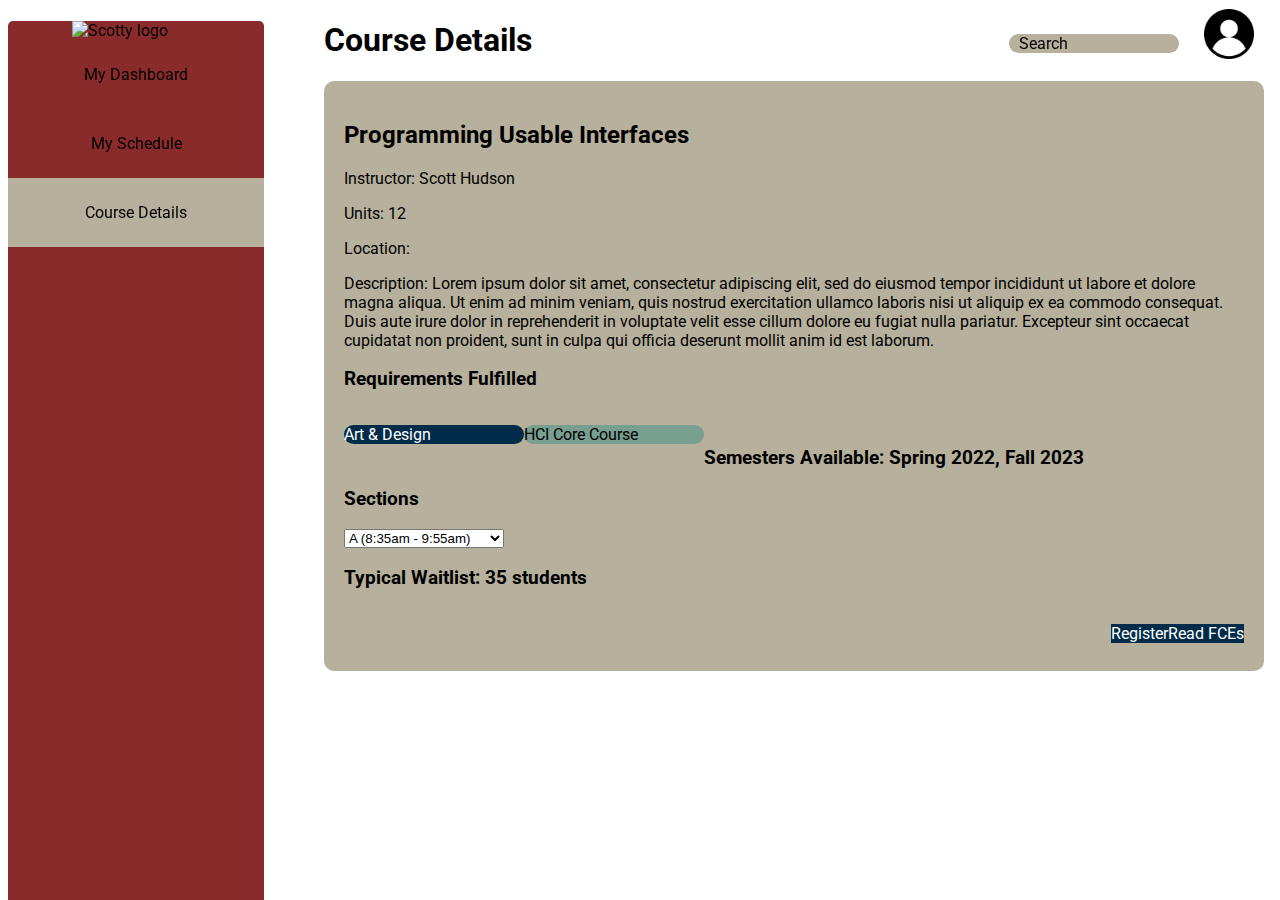
==== public/course_detail.html @ b7f16bbe "minor UI tweaks and added in search bar and user account icon" ====
<!DOCTYPE html>
<html>
  <head>
    <title>CMU SIO</title>
    <!-- styles -->
    <link rel="stylesheet" type="text/css" href="css/styles.css">
    <link rel="stylesheet" type="text/css" href="css/course_detail.css">
    <!-- fonts -->
    <link href="https://fonts.googleapis.com/css?family=Roboto|Roboto+Slab" rel="stylesheet">
  </head>
  
  <body>
    <!-- navigation bar -->
    <nav>
      <ul>
        <li> <img src="images/cmu-scotty-silhouette.png" alt="Scotty logo" width="100" height="120"> </li>
        <li> <a href = "index.html"> My Dashboard </a> </li>
        <li> <a href = "schedule.html"> My Schedule </a> </li>
        <li> <a href = "course_detail.html" class = "active"> Course Details </a> </li>
      </ul>
    </nav>

    <!-- search bar and user account button -->
    <div class = "search">
        <p> Search </p>
        <img src = "images/user.png" alt= "User Account Icon" width = 50 height = 50>
    </div>

    <h1> Course Details </h1>

    <!-- course details card -->
    <div class = "course_card"> 
        <h2> Programming Usable Interfaces </h2>
        <p> Instructor: Scott Hudson </p>
        <p> Units: 12 </p>
        <p> Location: </p>
        <p> Description: Lorem ipsum dolor sit amet, consectetur adipiscing elit, sed do eiusmod tempor incididunt ut labore et dolore 
            magna aliqua. Ut enim ad minim veniam, quis nostrud exercitation ullamco laboris nisi ut aliquip ex ea commodo consequat. 
            Duis aute irure dolor in reprehenderit in voluptate velit esse cillum dolore eu fugiat nulla pariatur. Excepteur sint 
            occaecat cupidatat non proident, sunt in culpa qui officia deserunt mollit anim id est laborum. </p>

        <h3> Requirements Fulfilled </h3>
            <p class = "art_requirement"> Art & Design </p>
            <p class = "hci_requirement"> HCI Core Course </p>
        </br>
        <h3> Semesters Available: Spring 2022, Fall 2023 </h3>
        <h3> Sections </h3>
            <select name=”pui_sections”>
                <option value= ”A”> A (8:35am - 9:55am) </option>
                <option value= ”B”> B (10:40am - 12:10pm) </option>
                <option value= ”C”> C (3:00pm - 4:25pm) </option>
            </select>
        <h3> Typical Waitlist: 35 students </h3>

        <p class = "button" id = "course_detail_pg"> Read FCEs </p>
        <p class = "button" id = "course_detail_pg"> Register </p>
    </div>

  </body>
</html>
---- public/css/styles.css ----
body{
    font-family: 'Roboto', sans-serif;
}

/* ----------------------------------------------------- */
/* ------------ Navigation bar styling ----------------- */
ul {
    list-style-type: none;
    margin: 0;
    padding: 0;
    width: 20%;
    background-color: #8A2B2B;
    height: 100%; /* Full height */
    position: fixed; /* Make it stick, even on scroll */
    overflow: auto; /* Enable scrolling if the sidenav has too much content */
    border-radius: 5px;
}

nav img {
    margin-left: 25%;
}
  
li a {
    display: block;
    color: #000;
    padding: 25px 30px ;
    text-decoration: none;
    text-align: center;
  }

/* Change the link color on hover */
li a:hover {
    background-color: #FFFFFF;
    color: black;
}

/* Change the link color when clicked */
li .active {
    background-color: #B7B09C;
    color: black;
}

/* ----------------------------------------------------- */
/* ------------ Button styling ----------------- */
.button {
    background-color: #002B49;
    color: white;
    
}

/* ----------------------------------------------------- */
/* ------------ Search bar and user account icon styling ----------------- */
.search{
    position: fixed;
    top: 1%;
    right: 2%;
}

.search p{
    border-radius: 10px;
    background-color: #B7B09C;
    width: 160px;
    height: 3%; 
    padding-left: 10px;
    float: left;
    margin: 25px;
}

.search img{
    float: right;
}
---- public/css/course_detail.css ----
body{
    color: black;
}

h1{
    margin-left:25%;
}

.course_card{
    margin-left: 25%;
    background-color: #B7B09C;
    border-radius: 10px;
    width: 900px;
    height: 550px;
    padding: 20px;
}

.art_requirement{
    border-radius: 10px;
    background-color: #002B49;
    color: white;
    width: 20%;
    position: relative;
    float: left;
}

.hci_requirement{
    border-radius: 10px;
    background-color: #789F90;
    width: 20%;
    position: relative;
    float: left;
}

#course_detail_pg{
    float:right;
}
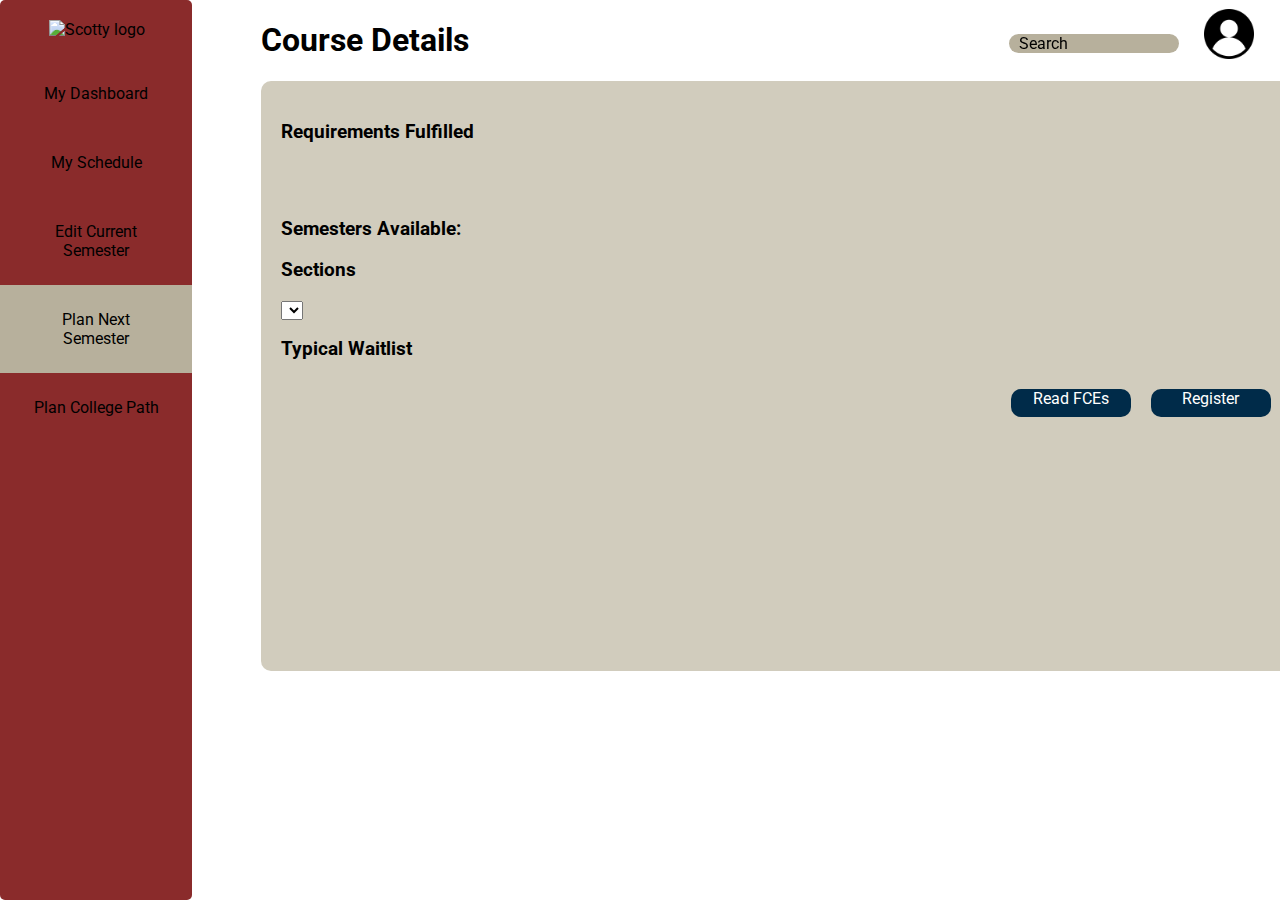
==== commit e77b8aba: "added in javascript for course details page" ====
--- a/public/course_detail.html
+++ b/public/course_detail.html
@@ -2,21 +2,24 @@
 <html>
   <head>
     <title>CMU SIO</title>
-    <!-- styles -->
+    <!-- links -->
     <link rel="stylesheet" type="text/css" href="css/styles.css">
     <link rel="stylesheet" type="text/css" href="css/course_detail.css">
+    <script src="main.js"></script>
     <!-- fonts -->
     <link href="https://fonts.googleapis.com/css?family=Roboto|Roboto+Slab" rel="stylesheet">
   </head>
   
-  <body>
+  <body onload= "onLoad()">
     <!-- navigation bar -->
     <nav>
       <ul>
-        <li> <img src="images/cmu-scotty-silhouette.png" alt="Scotty logo" width="100" height="120"> </li>
+        <li> <img src="images/cmu-scotty-silhouette.png" alt="Scotty logo" width="120" height="120"> </li>
         <li> <a href = "index.html"> My Dashboard </a> </li>
         <li> <a href = "schedule.html"> My Schedule </a> </li>
-        <li> <a href = "course_detail.html" class = "active"> Course Details </a> </li>
+        <li> <a href = "placeholder.html"> Edit Current Semester </a> </li>
+        <li> <a href = "course_detail.html" class = "active"> Plan Next Semester </a> </li>
+        <li> <a href = "placeholder.html"> Plan College Path </a> </li>
       </ul>
     </nav>
 
@@ -30,30 +33,29 @@
 
     <!-- course details card -->
     <div class = "course_card"> 
-        <h2> Programming Usable Interfaces </h2>
-        <p> Instructor: Scott Hudson </p>
-        <p> Units: 12 </p>
-        <p> Location: </p>
-        <p> Description: Lorem ipsum dolor sit amet, consectetur adipiscing elit, sed do eiusmod tempor incididunt ut labore et dolore 
-            magna aliqua. Ut enim ad minim veniam, quis nostrud exercitation ullamco laboris nisi ut aliquip ex ea commodo consequat. 
-            Duis aute irure dolor in reprehenderit in voluptate velit esse cillum dolore eu fugiat nulla pariatur. Excepteur sint 
-            occaecat cupidatat non proident, sunt in culpa qui officia deserunt mollit anim id est laborum. </p>
+        <h2 id = "course_name" > </h2>
+        <p id = "instructor" >  </p>
+        <p id = "units"> </p>
+        <p id = "location"> </p>
+        <p id = "description"> </p>
 
         <h3> Requirements Fulfilled </h3>
-            <p class = "art_requirement"> Art & Design </p>
-            <p class = "hci_requirement"> HCI Core Course </p>
+            <p class = "art_requirement" id = "requirement_1">  </p>
+            <p class = "hci_requirement" id = "requirement_2"> </p>
         </br>
-        <h3> Semesters Available: Spring 2022, Fall 2023 </h3>
+        </br>
+        <h3 id= "semesters"> Semesters Available: </h3>
+        <p ></p>
         <h3> Sections </h3>
-            <select name=”pui_sections”>
-                <option value= ”A”> A (8:35am - 9:55am) </option>
-                <option value= ”B”> B (10:40am - 12:10pm) </option>
-                <option value= ”C”> C (3:00pm - 4:25pm) </option>
+            <select name= ”sections”>
+                <option id= ”A”> </option>
+                <option id= ”B”> </option>
+                <option id= ”C”> </option>
             </select>
-        <h3> Typical Waitlist: 35 students </h3>
+        <h3 id = "waitlist"> Typical Waitlist</h3>
 
+        <p class = "button" id = "course_detail_pg"> Register </p>
         <p class = "button" id = "course_detail_pg"> Read FCEs </p>
-        <p class = "button" id = "course_detail_pg"> Register </p>
     </div>
 
   </body>
--- a/public/css/styles.css
+++ b/public/css/styles.css
@@ -8,7 +8,9 @@
     list-style-type: none;
     margin: 0;
     padding: 0;
-    width: 20%;
+    top:0px;
+    left:0px;
+    width: 15%;
     background-color: #8A2B2B;
     height: 100%; /* Full height */
     position: fixed; /* Make it stick, even on scroll */
@@ -17,7 +19,8 @@
 }
 
 nav img {
-    margin-left: 25%;
+    margin-left: 15%;
+    padding:20px;
 }
   
 li a {
@@ -43,9 +46,13 @@
 /* ----------------------------------------------------- */
 /* ------------ Button styling ----------------- */
 .button {
+    color: white;
+    height: 5%;
+    width: 12%;
+    text-align: center;
+    border-radius: 10px;
+    margin: 10px;  
     background-color: #002B49;
-    color: white;
-    
 }
 
 /* ----------------------------------------------------- */
--- a/public/css/course_detail.css
+++ b/public/css/course_detail.css
@@ -3,14 +3,14 @@
 }
 
 h1{
-    margin-left:25%;
+    margin-left:20%;
 }
 
 .course_card{
-    margin-left: 25%;
-    background-color: #B7B09C;
+    margin-left: 20%;
+    background-color: #D1CCBD;
     border-radius: 10px;
-    width: 900px;
+    width: 1000px;
     height: 550px;
     padding: 20px;
 }
@@ -20,18 +20,22 @@
     background-color: #002B49;
     color: white;
     width: 20%;
-    position: relative;
     float: left;
+    text-align: center;
+    margin-right: 25px;
+    margin-top: 0;
 }
 
 .hci_requirement{
     border-radius: 10px;
     background-color: #789F90;
     width: 20%;
-    position: relative;
     float: left;
+    text-align: center;
+    margin-top: 0;
 }
 
 #course_detail_pg{
     float:right;
-}+    margin-bottom: 20px;
+}
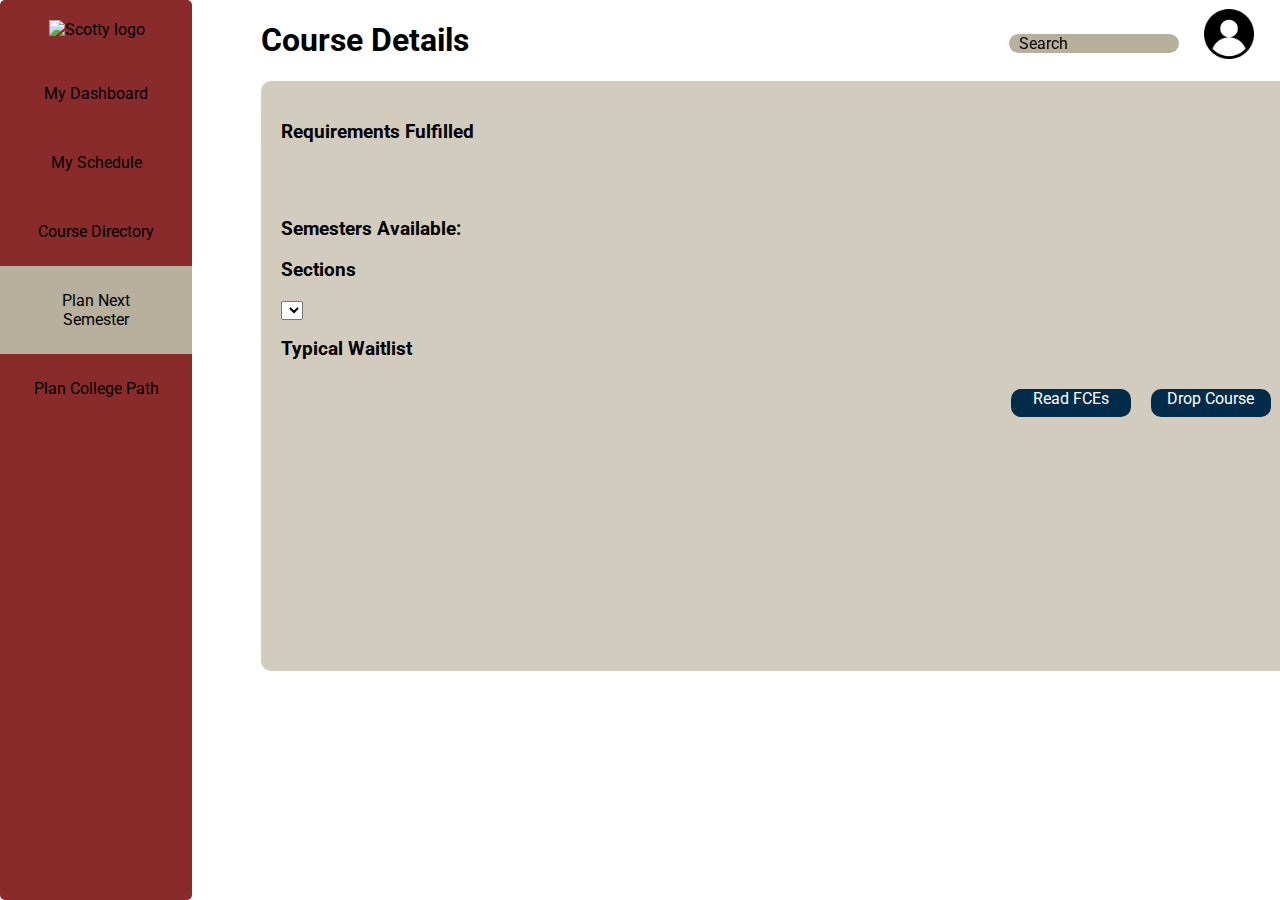
==== commit dc10e088: "schedule renders correctly" ====
--- a/public/course_detail.html
+++ b/public/course_detail.html
@@ -17,7 +17,7 @@
         <li> <img src="images/cmu-scotty-silhouette.png" alt="Scotty logo" width="120" height="120"> </li>
         <li> <a href = "index.html"> My Dashboard </a> </li>
         <li> <a href = "schedule.html"> My Schedule </a> </li>
-        <li> <a href = "placeholder.html"> Edit Current Semester </a> </li>
+        <li> <a href = "course_directory.html"> Course Directory </a> </li>
         <li> <a href = "course_detail.html" class = "active"> Plan Next Semester </a> </li>
         <li> <a href = "placeholder.html"> Plan College Path </a> </li>
       </ul>
@@ -54,7 +54,7 @@
             </select>
         <h3 id = "waitlist"> Typical Waitlist</h3>
 
-        <p class = "button" id = "course_detail_pg"> Register </p>
+        <p class = "button" id = "course_detail_pg" onclick="removeClass(localStorage.getItem('class_name'))"> Drop Course </p>
         <p class = "button" id = "course_detail_pg"> Read FCEs </p>
     </div>
 
